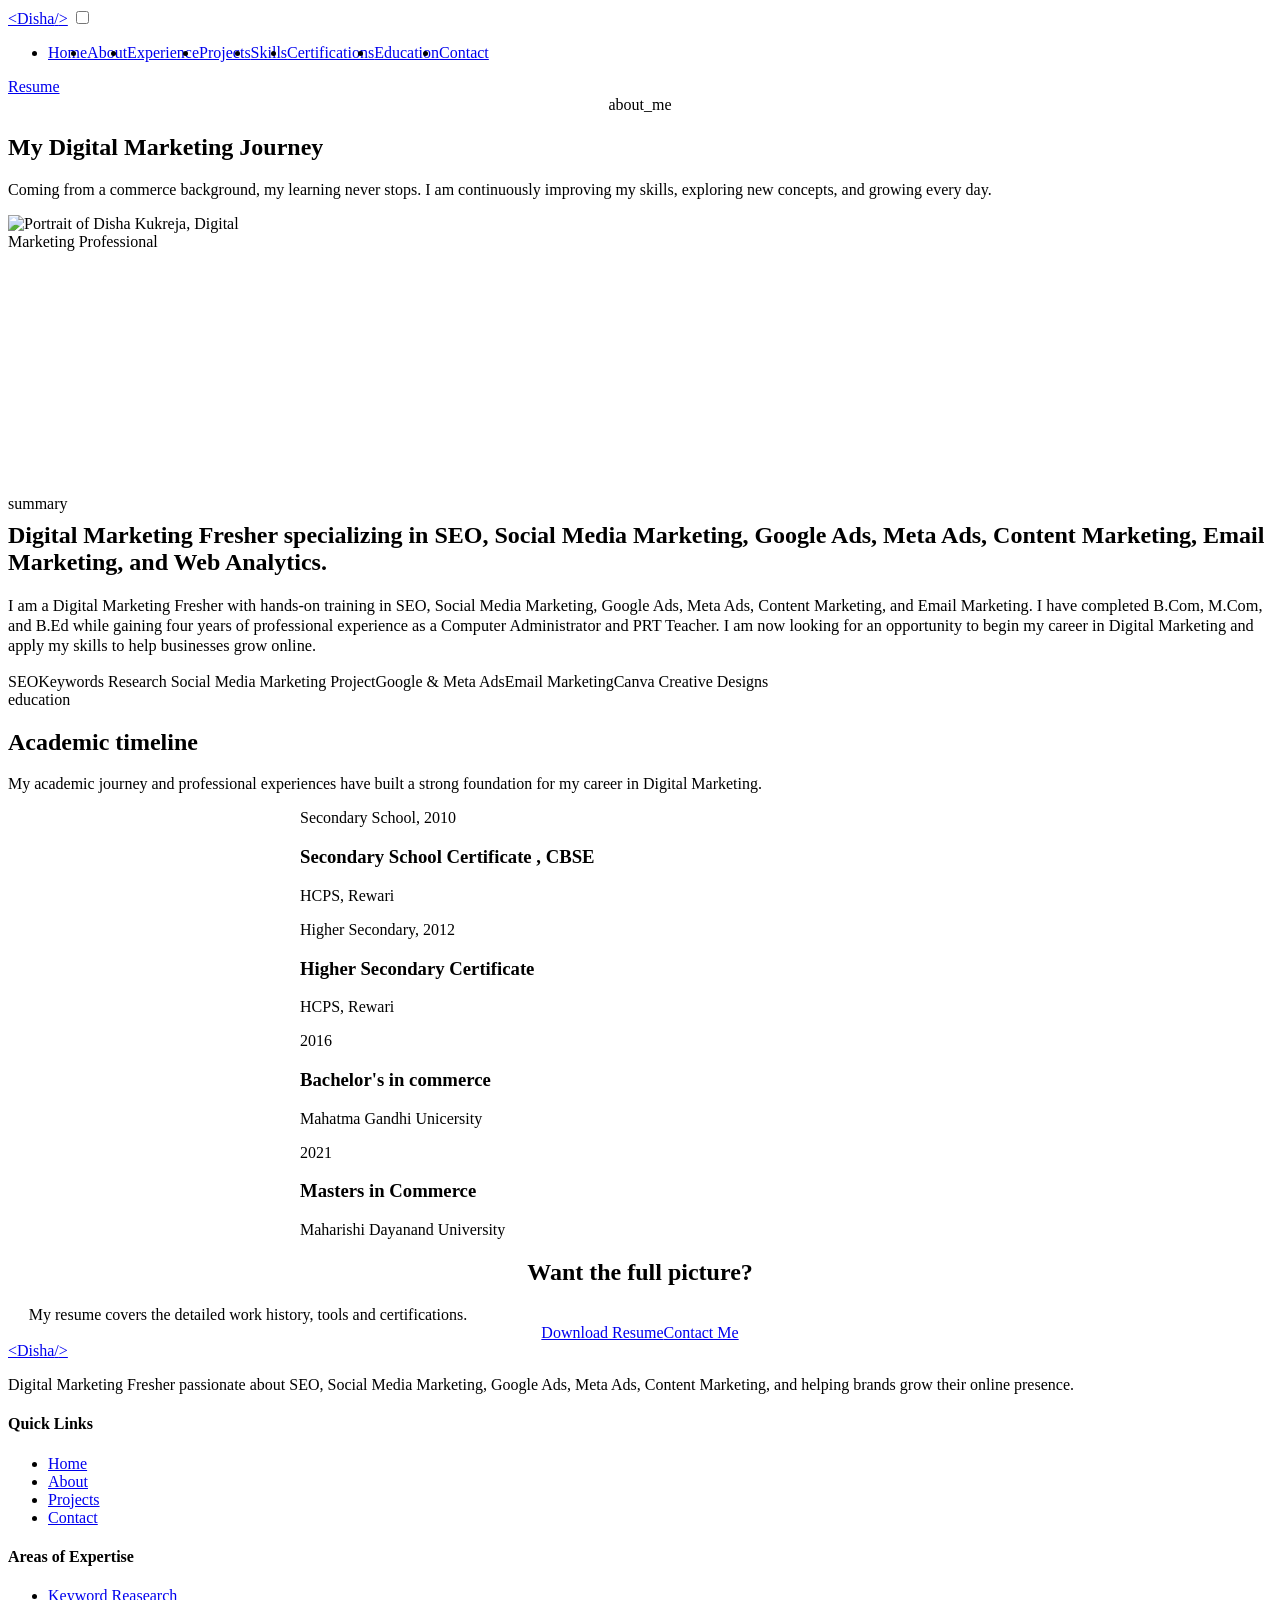
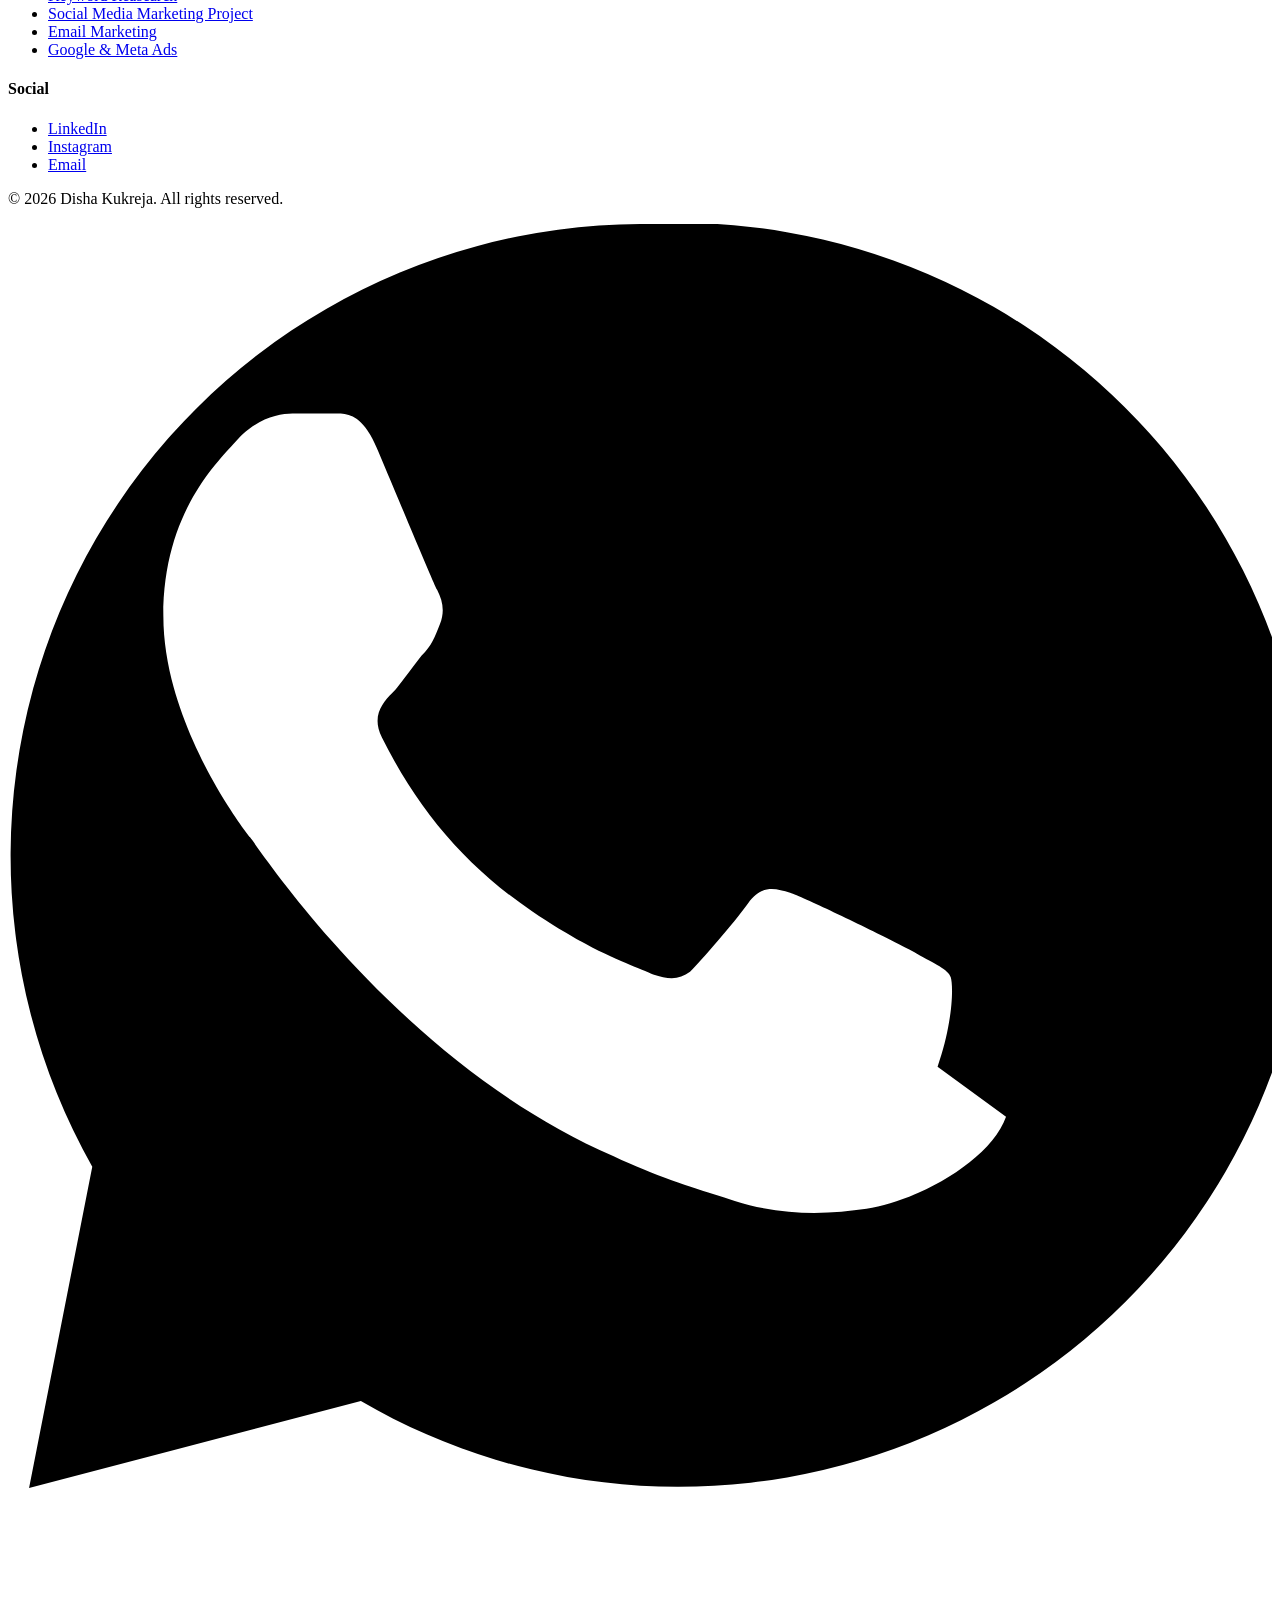
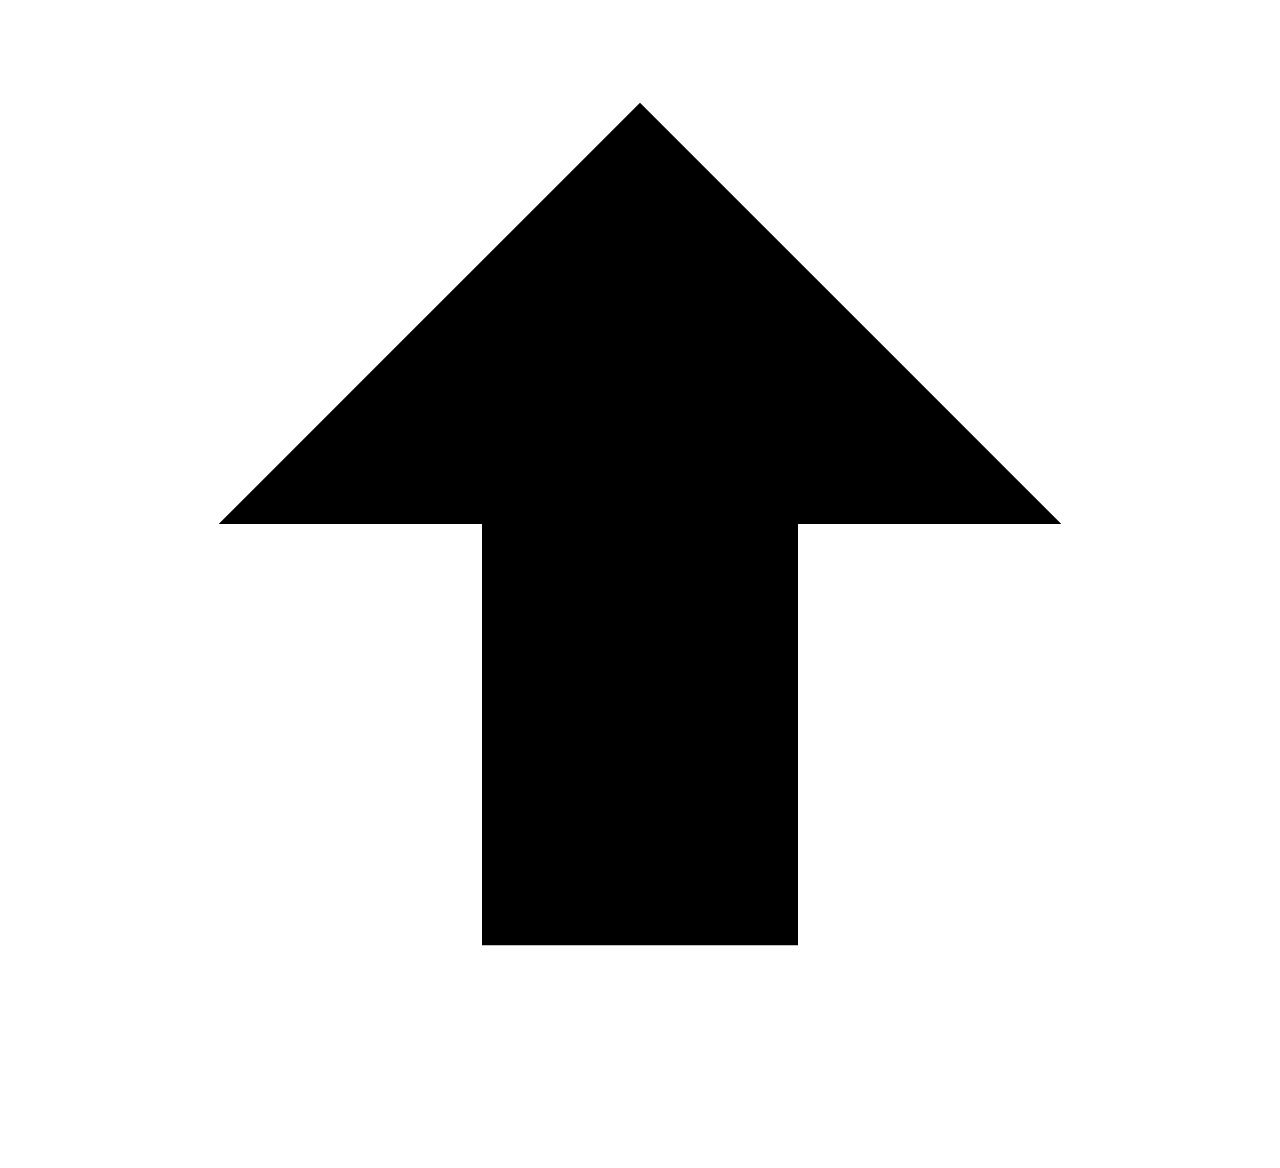
==== about.html @ b8a2fbed "Add files via upload" ====
<!DOCTYPE html>
<html lang="en">

<head>
  <!-- ============ META / SEO ============ -->
  <meta charset="UTF-8">
  <meta name="viewport" content="width=device-width, initial-scale=1.0">
  <title>About | Disha Kukreja</title>
  <meta name="description"
    content="Disha Kukreja— SEO, Social Media Marketing, Google and Meta Ads, Email marketing, Content Marketing , AI Tools">
  <meta name="keywords"
    content="Disha Kukreja, SEO, Social Media Marketing, Google and Meta Ads, Email marketing, Content Marketing , AI Tools">
  <meta name="author" content="Disha Kukreja">
  <link rel="canonical" href="https://dishakukreja41-ops/portfolio/contact.html">

  <meta property="og:title" content="About | Disha kukreja">
  <meta property="og:description"
    content="Background, education timeline and the passions driving my work in SEO, AI and Google and Meta Ads.">
  <meta property="og:type" content="profile">
  <meta property="og:url" content="https://Disha.kukreja/about.html">
  <meta property="og:image" content="assets/images/profile.png">

  <meta name="twitter:card" content="summary_large_image">
  <meta name="twitter:title" content="About | Disha Kukreja">
  <meta name="twitter:description"
    content="Background, education timeline and the passions driving my work in SEO, AI and Google and Meta Ads.">

  <link rel="icon" type="image/png" href="assets/icons/favicon.png">

  <link rel="stylesheet" href="style.css">
  <link rel="stylesheet" href="responsive.css">
  <link rel="stylesheet" href="animations.css">
</head>

<body>

  <!-- ============================================================
       PAGE LOAD ANIMATION (CSS-only, fades out automatically)
       ============================================================ -->
  <div class="page-loader" aria-hidden="true">
    <div class="loader-mark"><span>&lt;</span><span>/</span><span>&gt;</span></div>
  </div>

  <div class="bg-fx" aria-hidden="true">
    <span></span><span></span><span></span><span></span><span></span>
    <span></span><span></span><span></span><span></span><span></span>
    <span></span><span></span><span></span><span></span><span></span>
    <span></span><span></span><span></span><span></span><span></span>
  </div>

  <!-- ============================================================
       NAVIGATION BAR
       ============================================================ -->
  <header>
    <nav class="navbar" aria-label="Primary navigation">
      <div class="container nav-inner">
        <a href="index.html" class="logo"><span class="bracket">&lt;</span>Disha<span class="dot">/</span><span
            class="bracket">&gt;</span></a>

        <input type="checkbox" id="nav-toggle" class="nav-toggle-checkbox">

        <ul class="nav-links">
          <li><a href="index.html">Home</a></li>
          <li><a href="about.html" class="active">About</a></li>
          <li><a href="index.html#experience">Experience</a></li>
          <li><a href="projects.html">Projects</a></li>
          <li><a href="index.html#skills">Skills</a></li>
          <li><a href="certifications.html">Certifications</a></li>
          <li><a href="about.html#education">Education</a></li>
          <li><a href="contact.html">Contact</a></li>
        </ul>

        <div class="nav-cta">
          <a href="assets/resume/Disha_Kukreja_Resume.pdf" class="btn-resume-nav" download>Resume</a>
          <label for="nav-toggle" class="nav-toggle-label" aria-label="Toggle menu">
            <span></span><span></span><span></span>
          </label>
        </div>
      </div>
    </nav>
  </header>

  <main>
    <!-- ============================================================
         PAGE HERO
         ============================================================ -->
    <section class="page-hero reveal">
      <div class="container">
        <span class="mono-label" style="display:flex; justify-content:center;">about_me</span>
        <h1>My Digital Marketing <span class="gradient-text">Journey</span></h1>
        <p>Coming from a commerce background, my learning never stops. I am continuously improving my skills, exploring
          new concepts, and growing every day.</p>
      </div>
    </section>

    <!-- ============================================================
         PROFESSIONAL SUMMARY
         ============================================================ -->
    <section class="section">
      <div class="container">
        <div class="about-grid">

          <div class="hero-visual reveal-left" style="justify-content:flex-start;">
            <div class="portrait-frame" style="width:280px; height:280px;">
              <div class="portrait-ring" aria-hidden="true"></div>
              <div class="portrait-photo">
                <img src="assets/images/profile.png" alt="Portrait of Disha Kukreja, Digital Marketing Professional"
                  width="280" height="280">
              </div>
            </div>
          </div>

          <div class="reveal-right delay-1">
            <span class="mono-label">summary</span>
            <h2 style="margin-top:0.6rem;">Digital Marketing Fresher specializing in SEO, Social Media Marketing, Google
              Ads, Meta Ads, Content Marketing, Email Marketing, and Web Analytics. </h2>
            <p style="margin-top:var(--space-sm); font-size:1.02rem;">
              I am a Digital Marketing Fresher with hands-on training in SEO, Social Media Marketing, Google Ads, Meta
              Ads, Content Marketing, and Email Marketing. I have completed B.Com, M.Com, and B.Ed while gaining four
              years of professional experience as a Computer Administrator and PRT Teacher. I am now looking for an
              opportunity to begin my career in Digital Marketing and apply my skills to help businesses grow online.
            </p>

            <div class="passion-tags">
              <span>SEO</span><span>Keywords Research </span><span>Social Media Marketing Project</span><span>Google &
                Meta Ads</span><span>Email Marketing</span><span>Canva Creative Designs</span>
            </div>
          </div>

        </div>
      </div>
    </section>

    <!-- ============================================================
         EDUCATION TIMELINE
         ============================================================ -->
    <section class="section section-alt" id="education">
      <div class="container">
        <div class="section-head reveal">
          <span class="mono-label">education</span>
          <h2>Academic timeline</h2>
          <p>My academic journey and professional experiences have built a strong foundation for my career in Digital
            Marketing.</p>
        </div>

        <div class="timeline" style="max-width:680px; margin:0 auto;">

          <div class="timeline-item reveal-left">
            <span class="timeline-dot" aria-hidden="true"></span>
            <div class="timeline-year">Secondary School, 2010</div>
            <div class="glass-panel timeline-card">
              <h3>Secondary School Certificate , CBSE</h3>
              <p class="org">HCPS, Rewari</p>
            </div>
          </div>

          <div class="timeline-item reveal-left delay-1">
            <span class="timeline-dot" aria-hidden="true"></span>
            <div class="timeline-year">Higher Secondary, 2012</div>
            <div class="glass-panel timeline-card">
              <h3>Higher Secondary Certificate</h3>
              <p class="org">HCPS, Rewari</p>
            </div>
          </div>

          <div class="timeline-item reveal-left delay-2">
            <span class="timeline-dot" aria-hidden="true"></span>
            <div class="timeline-year">2016</div>
            <div class="glass-panel timeline-card">
              <h3>Bachelor's in commerce</h3>
              <p class="org">Mahatma Gandhi Unicersity</p>
            </div>
          </div>

          <div class="timeline-item current reveal-left delay-3">
            <span class="timeline-dot" aria-hidden="true"></span>
            <div class="timeline-year">2021</div>
            <div class="glass-panel timeline-card">
              <h3>Masters in Commerce</h3>
              <p class="org">Maharishi Dayanand University</p>
            </div>
          </div>

        </div>
      </div>
    </section>

    <!-- ============================================================
         CONTACT CTA
         ============================================================ -->
    <section class="section">
      <div class="container">
        <div class="glass-panel reveal-scale" style="padding:var(--space-xl) var(--space-md); text-align:center;">
          <h2>Want the full picture?</h2>
          <p style="max-width:480px; margin:var(--space-sm) auto 0;">My resume covers the detailed work history, tools
            and certifications.</p>
          <div
            style="margin-top:var(--space-md); display:flex; gap:var(--space-sm); justify-content:center; flex-wrap:wrap;">
            <a href="assets/resume/Disha_Kukreja_Resume.pdf" class="btn btn-primary" download>Download Resume</a>
            <a href="contact.html" class="btn btn-outline">Contact Me</a>
          </div>
        </div>
      </div>
    </section>
  </main>

  <!-- ============================================================
       FOOTER
       ============================================================ -->
  <footer class="site-footer">
    <div class="container">
      <div class="footer-grid">

        <div class="footer-brand">
          <a href="index.html" class="logo"><span class="bracket">&lt;</span>Disha<span class="dot">/</span><span
              class="bracket">&gt;</span></a>
          <p>Digital Marketing Fresher passionate about SEO, Social Media Marketing, Google Ads, Meta Ads, Content
            Marketing, and helping brands grow their online presence.</p>
        </div>

        <div class="footer-col">
          <h4>Quick Links</h4>
          <ul>
            <li><a href="index.html">Home</a></li>
            <li><a href="about.html">About</a></li>
            <li><a href="projects.html">Projects</a></li>
            <li><a href="contact.html">Contact</a></li>
          </ul>
        </div>

        <div class="footer-col">
          <h4>Areas of Expertise</h4>
          <ul>
            <li><a href="index.html#experience">Keyword Reasearch </a></li>
            <li><a href="index.html#skills">Social Media Marketing Project</a></li>
            <li><a href="index.html#experience">Email Marketing</a></li>
            <li><a href="certifications.html">Google & Meta Ads</a></li>
          </ul>
        </div>

        <div class="footer-col">
          <h4>Social</h4>
          <ul>
            <li><a href="https://linkedin.com/in/Disha" target="_blank" rel="noopener">LinkedIn</a></li>
            <li><a href="https://Instagram.com/dikshak1294" target="_blank" rel="noopener">Instagram</a></li>
            <li><a href="https://gmail.com/dishakukreja41@gmail.com" target="_blank" rel="noopener">Email</a></li>
          </ul>
        </div>

      </div>

      <div class="footer-bottom">
        <p>&copy; 2026 Disha Kukreja. All rights reserved.</p>
      </div>
    </div>
  </footer>

  <a href="https://wa.me/91-0000000000" class="float-btn whatsapp-float" target="_blank" rel="noopener"
    aria-label="Chat on WhatsApp">
    <svg viewBox="0 0 24 24">
      <path
        d="M12 0a12 12 0 0 0-10.4 17.9L.4 24l6.3-1.65A12 12 0 1 0 12 0zm6.95 16.95c-.3.85-1.7 1.6-2.65 1.75-.7.1-1.55.15-2.5-.15-.6-.2-1.35-.4-2.3-.85-4.05-1.75-6.7-5.8-6.9-6.05-.2-.25-1.65-2.2-1.65-4.2 0-2 1.05-2.95 1.4-3.35.35-.4.8-.5 1.05-.5h.75c.25 0 .55-.05.85.65.3.7 1.05 2.5 1.15 2.7.1.2.15.4.05.65-.1.25-.15.4-.35.6-.2.25-.4.55-.55.7-.2.2-.4.45-.2.85.7 1.4 1.6 2.45 2.85 3.3 1.25.85 2 1.05 2.3 1.2.3.1.5.1.7-.05.2-.2.85-.95 1.1-1.3.25-.35.5-.3.8-.2.3.1 2.05.95 2.4 1.15.35.2.6.3.65.45.05.15.05.85-.25 1.7z" />
    </svg>
  </a>

  <a href="#" class="float-btn back-to-top" aria-label="Back to top">
    <svg viewBox="0 0 24 24">
      <path d="M12 4l-8 8h5v8h6v-8h5z" />
    </svg>
  </a>

</body>

</html>
---- responsive.css ----
/* ============================================================
   KAUSHINDAR CHAUDHARY — PORTFOLIO
   responsive.css — Mobile-first breakpoints
   Breakpoints: Mobile (default) → Tablet 768px → Laptop 1024px
                → Desktop 1280px → Large Desktop 1536px
   ============================================================ */

/* ---------- BASE (MOBILE FIRST: <768px) ---------- */

.nav-links,
.nav-cta .btn-resume-nav {
  display: none;
}

.nav-toggle-label { display: flex; }

.hero-inner {
  grid-template-columns: 1fr;
  text-align: center;
  gap: var(--space-lg);
}

.hero-visual { order: -1; }
.hero-ctas { justify-content: center; }
.hero-socials { justify-content: center; }
.hero-intro { margin-inline: auto; }

.about-grid { grid-template-columns: 1fr; }

.exp-card { grid-template-columns: 1fr; }

.projects-grid { grid-template-columns: 1fr; }

.skills-grid { grid-template-columns: 1fr; }

.cert-grid { grid-template-columns: 1fr; }

.stats-strip { grid-template-columns: repeat(2, 1fr); }

.testimonial-grid { grid-template-columns: 1fr; }

.contact-grid { grid-template-columns: 1fr; }

.form-row { grid-template-columns: 1fr; }

.footer-grid { grid-template-columns: 1fr; gap: var(--space-md); }

.footer-bottom { flex-direction: column; text-align: center; }

.float-btn { width: 44px; height: 44px; }

.section { padding: var(--space-xl) 0; }

/* Mobile nav panel */
.nav-toggle-checkbox:checked ~ .nav-links {
  display: flex;
  position: fixed;
  top: 64px;
  left: 0;
  right: 0;
  bottom: 0;
  flex-direction: column;
  justify-content: flex-start;
  align-items: center;
  gap: var(--space-md);
  padding-top: var(--space-xl);
  background: rgba(7, 10, 18, 0.97);
  backdrop-filter: blur(20px);
  font-size: 1.1rem;
}

.nav-toggle-checkbox:checked ~ .nav-toggle-label span:nth-child(1) {
  transform: translateY(7px) rotate(45deg);
}
.nav-toggle-checkbox:checked ~ .nav-toggle-label span:nth-child(2) { opacity: 0; }
.nav-toggle-checkbox:checked ~ .nav-toggle-label span:nth-child(3) {
  transform: translateY(-7px) rotate(-45deg);
}

.nav-toggle-checkbox:checked ~ .nav-cta { display: none; }

/* ---------- TABLET (≥768px) ---------- */
@media (min-width: 768px) {
  .about-grid { grid-template-columns: 1fr; }
  .projects-grid { grid-template-columns: repeat(2, 1fr); }
  .skills-grid { grid-template-columns: repeat(2, 1fr); }
  .cert-grid { grid-template-columns: repeat(2, 1fr); }
  .stats-strip { grid-template-columns: repeat(3, 1fr); }
  .testimonial-grid { grid-template-columns: repeat(2, 1fr); }
  .footer-grid { grid-template-columns: repeat(2, 1fr); }
  .form-row { grid-template-columns: 1fr 1fr; }
}

/* ---------- LAPTOP (≥1024px) ---------- */
@media (min-width: 1024px) {
  .nav-toggle-label { display: none; }

  .nav-links { display: flex; }
  .nav-cta .btn-resume-nav { display: inline-flex; }

  .nav-toggle-checkbox:checked ~ .nav-links {
    position: static;
    flex-direction: row;
    padding-top: 0;
    background: none;
    backdrop-filter: none;
    font-size: inherit;
  }

  .hero-inner {
    grid-template-columns: 1.1fr 0.9fr;
    text-align: left;
  }

  .hero-visual { order: 0; }
  .hero-ctas { justify-content: flex-start; }
  .hero-socials { justify-content: flex-start; }
  .hero-intro { margin-inline: 0; }

  .about-grid { grid-template-columns: 0.85fr 1.15fr; }

  .exp-card { grid-template-columns: 220px 1fr; }

  .projects-grid { grid-template-columns: repeat(2, 1fr); }

  .skills-grid { grid-template-columns: repeat(2, 1fr); }

  .cert-grid { grid-template-columns: repeat(3, 1fr); }

  .stats-strip { grid-template-columns: repeat(5, 1fr); }

  .testimonial-grid { grid-template-columns: repeat(3, 1fr); }

  .contact-grid { grid-template-columns: 0.9fr 1.1fr; }

  .footer-grid { grid-template-columns: 1.3fr 1fr 1fr 1fr; }

  .footer-bottom { flex-direction: row; text-align: left; }
}

/* ---------- DESKTOP (≥1280px) ---------- */
@media (min-width: 1280px) {
  :root {
    --space-2xl: 9rem;
  }

  .projects-grid { grid-template-columns: repeat(2, 1fr); }
}

/* ---------- LARGE DESKTOP (≥1536px) ---------- */
@media (min-width: 1536px) {
  .container { max-width: 1320px; }
}

/* ---------- SMALL MOBILE TWEAKS (≤480px) ---------- */
@media (max-width: 480px) {
  .stats-strip { grid-template-columns: repeat(2, 1fr); }
  .portrait-frame { width: min(280px, 75vw); height: min(280px, 75vw); }
  .float-chip { font-size: 0.68rem; padding: 0.5rem 0.8rem; }
  .float-chip.chip-1 { right: 0; }
  .float-chip.chip-2 { left: 0; }
}
---- animations.css ----
/* ============================================================
   KAUSHINDAR CHAUDHARY — PORTFOLIO
   animations.css — Keyframes, scroll-reveal & motion utilities
   ============================================================ */

/* ---------- KEYFRAMES ---------- */

@keyframes fadeIn {
  from { opacity: 0; }
  to { opacity: 1; }
}

@keyframes slideUp {
  from { opacity: 0; transform: translateY(40px); }
  to { opacity: 1; transform: translateY(0); }
}

@keyframes slideLeft {
  from { opacity: 0; transform: translateX(50px); }
  to { opacity: 1; transform: translateX(0); }
}

@keyframes slideRight {
  from { opacity: 0; transform: translateX(-50px); }
  to { opacity: 1; transform: translateX(0); }
}

@keyframes rotateIn {
  from { opacity: 0; transform: rotate(-8deg) scale(0.92); }
  to { opacity: 1; transform: rotate(0) scale(1); }
}

@keyframes scaleIn {
  from { opacity: 0; transform: scale(0.85); }
  to { opacity: 1; transform: scale(1); }
}

@keyframes floatChip {
  0%, 100% { transform: translateY(0); }
  50% { transform: translateY(-12px); }
}

@keyframes spinRing {
  from { transform: rotate(0deg); }
  to { transform: rotate(360deg); }
}

@keyframes pulseGlow {
  0%, 100% { opacity: 1; text-shadow: 0 0 6px currentColor; }
  50% { opacity: 0.5; text-shadow: 0 0 2px currentColor; }
}

@keyframes statusPing {
  0% { box-shadow: 0 0 0 0 rgba(52, 211, 153, 0.6); }
  70% { box-shadow: 0 0 0 8px rgba(52, 211, 153, 0); }
  100% { box-shadow: 0 0 0 0 rgba(52, 211, 153, 0); }
}

@keyframes blinkCursor {
  0%, 50% { opacity: 1; }
  51%, 100% { opacity: 0; }
}

@keyframes typingCycle {
  0%, 8% { width: 0; }
  18%, 28% { width: 9.5ch; }   /* Software Engineer */
  38%, 48% { width: 6.5ch; }   /* AI Engineer */
  58%, 68% { width: 12ch; }    /* Java Backend Dev */
  78%, 98% { width: 7ch; }     /* Trainer */
  100% { width: 0; }
}

@keyframes scrollLine {
  0% { transform: scaleY(0); transform-origin: top; }
  50% { transform: scaleY(1); transform-origin: top; }
  51% { transform-origin: bottom; }
  100% { transform: scaleY(0); transform-origin: bottom; }
}

@keyframes fillBar {
  from { width: 0; }
  to { width: var(--fill); }
}

@keyframes gradientShift {
  0% { background-position: 0% 50%; }
  50% { background-position: 100% 50%; }
  100% { background-position: 0% 50%; }
}

@keyframes floatParticle {
  0% { transform: translateY(0) translateX(0); opacity: 0; }
  10% { opacity: 0.6; }
  90% { opacity: 0.4; }
  100% { transform: translateY(-100vh) translateX(20px); opacity: 0; }
}

@keyframes spin {
  to { transform: rotate(360deg); }
}

/* ---------- SCROLL REVEAL (CSS-only) ---------- */
/* Since JS is not permitted, reveal-on-load animations are applied directly.
   Each section's children animate in on page load with staggered delays,
   giving the appearance of a reveal sequence without scroll listeners.
   Progressive enhancement below upgrades this to true scroll-driven
   animation in browsers that support the native CSS animation-timeline. */

.reveal {
  animation: slideUp 0.8s var(--ease-out) both;
}

.reveal-left { animation: slideRight 0.8s var(--ease-out) both; }
.reveal-right { animation: slideLeft 0.8s var(--ease-out) both; }
.reveal-scale { animation: scaleIn 0.7s var(--ease-out) both; }

.delay-1 { animation-delay: 0.1s; }
.delay-2 { animation-delay: 0.2s; }
.delay-3 { animation-delay: 0.3s; }
.delay-4 { animation-delay: 0.4s; }
.delay-5 { animation-delay: 0.5s; }
.delay-6 { animation-delay: 0.6s; }

/* Note: a native scroll-linked reveal (animation-timeline: view()) was
   intentionally left out here. Browser support is still inconsistent,
   and content should never depend on a cutting-edge feature to become
   visible — the staggered load-in animation above is reliable everywhere
   and still reads as a confident, designed entrance. */

/* ---------- HOVER UTILITIES ---------- */
.hover-lift { transition: transform var(--transition-fast); }
.hover-lift:hover { transform: translateY(-6px); }

.hover-glow-blue:hover { box-shadow: var(--glow-blue); }
.hover-glow-violet:hover { box-shadow: var(--glow-violet); }

.link-underline {
  position: relative;
  display: inline-block;
}

.link-underline::after {
  content: "";
  position: absolute;
  left: 0;
  bottom: -2px;
  width: 0;
  height: 1px;
  background: currentColor;
  transition: width var(--transition-fast);
}

.link-underline:hover::after { width: 100%; }

.lift-card { transition: transform var(--transition-fast), box-shadow var(--transition-fast), border-color var(--transition-fast); }
.lift-card:hover { transform: translateY(-6px); box-shadow: var(--shadow-card); }

/* ---------- LOADING ANIMATION ---------- */
.page-loader {
  position: fixed;
  inset: 0;
  background: var(--bg-base);
  z-index: 9999;
  display: flex;
  align-items: center;
  justify-content: center;
  animation: fadeOutLoader 1.4s ease forwards;
  animation-delay: 0.6s;
  pointer-events: none;
}

@keyframes fadeOutLoader {
  0%, 60% { opacity: 1; visibility: visible; }
  100% { opacity: 0; visibility: hidden; }
}

.loader-mark {
  font-family: var(--font-mono);
  font-size: 1.1rem;
  color: var(--accent-blue-soft);
  display: flex;
  gap: 0.4rem;
}

.loader-mark span {
  animation: loaderBounce 1s ease-in-out infinite;
}

.loader-mark span:nth-child(2) { animation-delay: 0.15s; }
.loader-mark span:nth-child(3) { animation-delay: 0.3s; }

@keyframes loaderBounce {
  0%, 100% { opacity: 0.3; transform: translateY(0); }
  50% { opacity: 1; transform: translateY(-6px); }
}
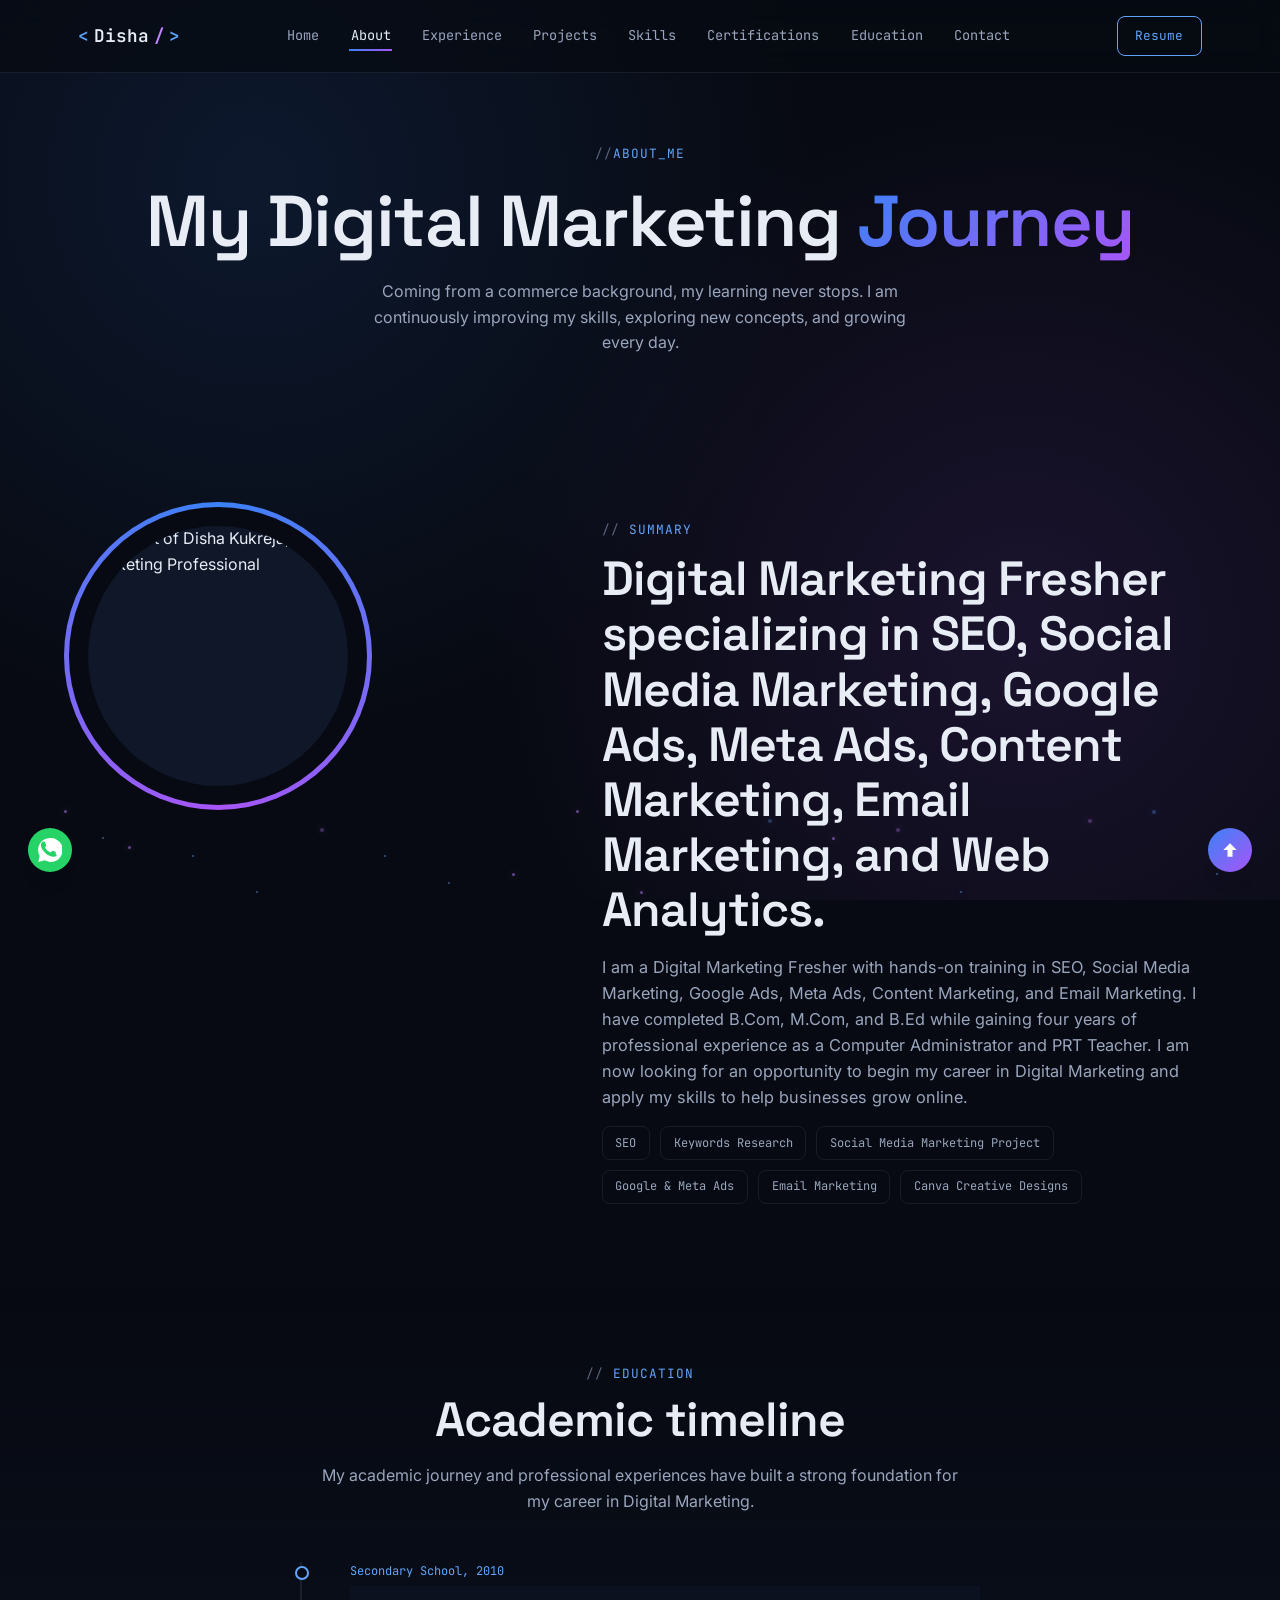
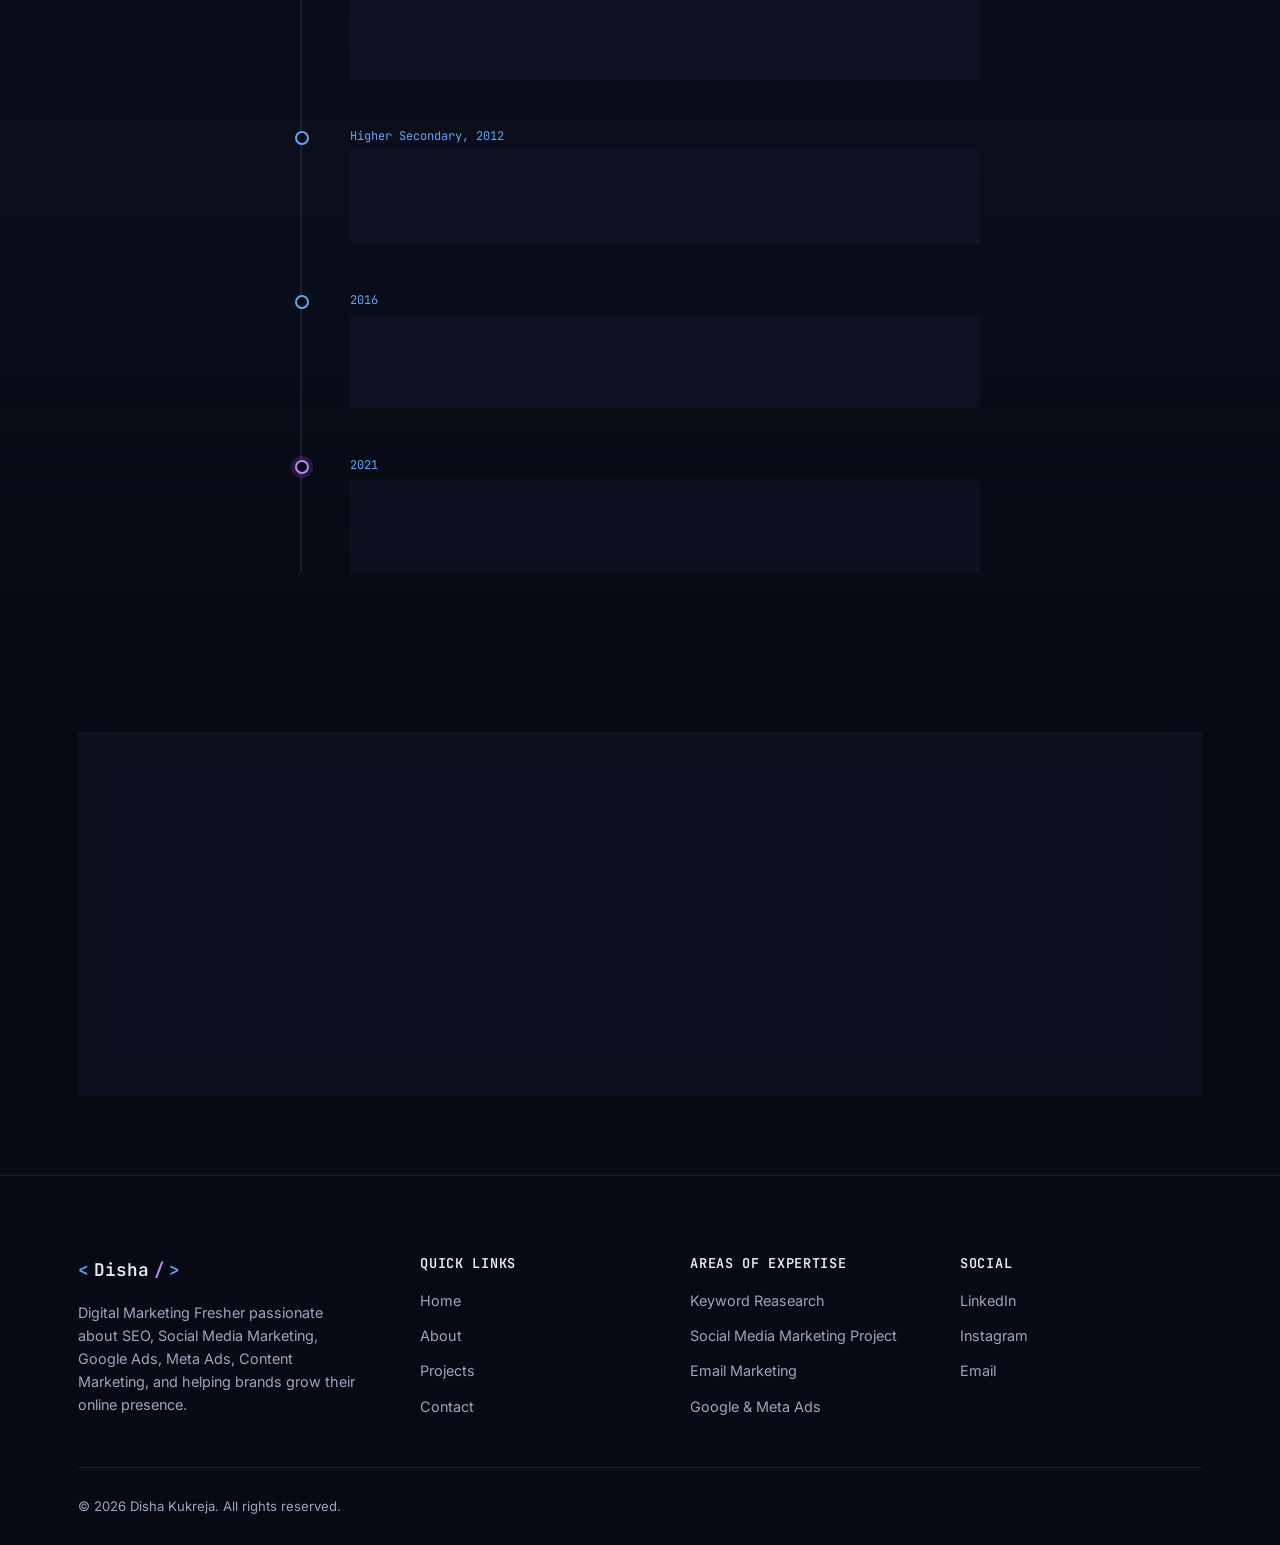
==== commit 23e725d0: "Add files via upload" ====
--- a/about.html
+++ b/about.html
@@ -11,7 +11,7 @@
   <meta name="keywords"
     content="Disha Kukreja, SEO, Social Media Marketing, Google and Meta Ads, Email marketing, Content Marketing , AI Tools">
   <meta name="author" content="Disha Kukreja">
-  <link rel="canonical" href="https://dishakukreja41-ops/portfolio/contact.html">
+  <link rel="canonical" href="https://dishakukreja41-ops.github.io/disha_portfoli0/about.html">
 
   <meta property="og:title" content="About | Disha kukreja">
   <meta property="og:description"
--- a/style.css
+++ b/style.css
@@ -0,0 +1,1216 @@
+/* ============================================================
+   KAUSHINDAR CHAUDHARY — PORTFOLIO
+   style.css — Core design tokens, layout & components
+   ============================================================ */
+
+/* ---------- 1. FONT IMPORTS ---------- */
+@import url('https://fonts.googleapis.com/css2?family=Space+Grotesk:wght@400;500;600;700&family=Inter:wght@400;500;600;700&family=JetBrains+Mono:wght@400;500;600&display=swap');
+
+/* ---------- 2. DESIGN TOKENS (CSS VARIABLES) ---------- */
+:root {
+  /* Color system */
+  --bg-base: #070a12;
+  --bg-panel: #0f1729;
+  --bg-panel-raised: #141d35;
+  --bg-glass: rgba(15, 23, 41, 0.55);
+  --border-glass: rgba(148, 163, 184, 0.12);
+
+  --accent-blue: #3b82f6;
+  --accent-blue-soft: #60a5fa;
+  --accent-violet: #a855f7;
+  --accent-violet-soft: #c084fc;
+
+  --text-primary: #e7ecf5;
+  --text-secondary: #9aa6bd;
+  --text-muted: #5b6680;
+
+  --success: #34d399;
+
+  /* Gradients */
+  --gradient-brand: linear-gradient(135deg, var(--accent-blue) 0%, var(--accent-violet) 100%);
+  --gradient-bg: radial-gradient(circle at 20% 20%, rgba(59,130,246,0.12), transparent 45%),
+                 radial-gradient(circle at 80% 70%, rgba(168,85,247,0.12), transparent 45%),
+                 var(--bg-base);
+
+  /* Typography */
+  --font-display: 'Space Grotesk', sans-serif;
+  --font-body: 'Inter', sans-serif;
+  --font-mono: 'JetBrains Mono', monospace;
+
+  /* Spacing scale */
+  --space-xs: 0.5rem;
+  --space-sm: 1rem;
+  --space-md: 1.75rem;
+  --space-lg: 3rem;
+  --space-xl: 5rem;
+  --space-2xl: 8rem;
+
+  /* Layout */
+  --container-width: 1180px;
+  --radius-sm: 8px;
+  --radius-md: 14px;
+  --radius-lg: 24px;
+
+  /* Shadows / glow */
+  --glow-blue: 0 0 40px rgba(59, 130, 246, 0.25);
+  --glow-violet: 0 0 40px rgba(168, 85, 247, 0.25);
+  --shadow-card: 0 20px 50px -20px rgba(0, 0, 0, 0.5);
+
+  /* Motion */
+  --ease-out: cubic-bezier(0.16, 1, 0.3, 1);
+  --transition-fast: 0.2s var(--ease-out);
+  --transition-med: 0.4s var(--ease-out);
+}
+
+/* ---------- 3. RESET ---------- */
+*, *::before, *::after { box-sizing: border-box; margin: 0; padding: 0; }
+
+html {
+  scroll-behavior: smooth;
+  font-size: 100%;
+}
+
+@media (prefers-reduced-motion: reduce) {
+  html { scroll-behavior: auto; }
+  *, *::before, *::after {
+    animation-duration: 0.01ms !important;
+    animation-iteration-count: 1 !important;
+    transition-duration: 0.01ms !important;
+    scroll-behavior: auto !important;
+  }
+}
+
+body {
+  background: var(--gradient-bg);
+  background-attachment: fixed;
+  color: var(--text-primary);
+  font-family: var(--font-body);
+  line-height: 1.6;
+  overflow-x: hidden;
+  -webkit-font-smoothing: antialiased;
+}
+
+img { max-width: 100%; display: block; }
+a { color: inherit; text-decoration: none; }
+ul { list-style: none; }
+button { font-family: inherit; cursor: pointer; border: none; background: none; color: inherit; }
+input, textarea { font-family: inherit; color: inherit; }
+
+::selection { background: var(--accent-violet); color: #fff; }
+
+/* Visible keyboard focus for accessibility */
+a:focus-visible,
+button:focus-visible,
+input:focus-visible,
+textarea:focus-visible {
+  outline: 2px solid var(--accent-blue-soft);
+  outline-offset: 3px;
+  border-radius: var(--radius-sm);
+}
+
+/* ---------- 4. TYPOGRAPHY ---------- */
+h1, h2, h3, h4 {
+  font-family: var(--font-display);
+  font-weight: 600;
+  line-height: 1.15;
+  letter-spacing: -0.02em;
+  color: var(--text-primary);
+}
+
+h1 { font-size: clamp(2.5rem, 6vw, 4.5rem); }
+h2 { font-size: clamp(2rem, 4vw, 3rem); }
+h3 { font-size: clamp(1.3rem, 2.5vw, 1.75rem); }
+
+p { color: var(--text-secondary); }
+
+.mono-label {
+  font-family: var(--font-mono);
+  font-size: 0.8rem;
+  letter-spacing: 0.08em;
+  color: var(--accent-blue-soft);
+  text-transform: uppercase;
+}
+
+.mono-label::before { content: "// "; color: var(--text-muted); }
+
+.gradient-text {
+  background: var(--gradient-brand);
+  -webkit-background-clip: text;
+  background-clip: text;
+  color: transparent;
+}
+
+/* ---------- 5. LAYOUT HELPERS ---------- */
+.container {
+  width: 100%;
+  max-width: var(--container-width);
+  margin: 0 auto;
+  padding: 0 var(--space-md);
+}
+
+.section {
+  padding: var(--space-2xl) 0;
+  position: relative;
+}
+
+.section-head {
+  text-align: center;
+  max-width: 640px;
+  margin: 0 auto var(--space-lg);
+}
+
+.section-head .mono-label { display: block; margin-bottom: var(--space-xs); }
+
+.section-head p { margin-top: var(--space-sm); }
+
+.section-alt {
+  background: linear-gradient(180deg, transparent, rgba(15, 23, 41, 0.4), transparent);
+}
+
+/* ---------- 6. GLASSMORPHISM PANEL ---------- */
+.glass-panel {
+  background: var(--bg-glass);
+  border: 1px solid var(--border-glass);
+  border-radius: var(--radius-md);
+  backdrop-filter: blur(16px);
+  -webkit-backdrop-filter: blur(16px);
+}
+
+/* ---------- 7. BACKGROUND FX (CSS-only particles) ---------- */
+.bg-fx {
+  position: fixed;
+  inset: 0;
+  z-index: -1;
+  overflow: hidden;
+  pointer-events: none;
+}
+
+.bg-fx span {
+  position: absolute;
+  display: block;
+  width: 3px;
+  height: 3px;
+  border-radius: 50%;
+  background: var(--accent-blue-soft);
+  opacity: 0.5;
+  box-shadow: 0 0 8px var(--accent-blue-soft);
+  animation: floatParticle 18s linear infinite;
+}
+
+.bg-fx span:nth-child(odd) { background: var(--accent-violet-soft); box-shadow: 0 0 8px var(--accent-violet-soft); }
+.bg-fx span:nth-child(2n) { width: 2px; height: 2px; animation-duration: 24s; }
+.bg-fx span:nth-child(3n) { width: 4px; height: 4px; animation-duration: 30s; opacity: 0.3; }
+
+.bg-fx span:nth-child(1) { left: 5%; top: 90%; animation-delay: 0s; }
+.bg-fx span:nth-child(2) { left: 15%; top: 95%; animation-delay: -3s; }
+.bg-fx span:nth-child(3) { left: 25%; top: 92%; animation-delay: -6s; }
+.bg-fx span:nth-child(4) { left: 35%; top: 98%; animation-delay: -9s; }
+.bg-fx span:nth-child(5) { left: 45%; top: 90%; animation-delay: -1s; }
+.bg-fx span:nth-child(6) { left: 55%; top: 96%; animation-delay: -12s; }
+.bg-fx span:nth-child(7) { left: 65%; top: 93%; animation-delay: -4s; }
+.bg-fx span:nth-child(8) { left: 75%; top: 99%; animation-delay: -15s; }
+.bg-fx span:nth-child(9) { left: 85%; top: 91%; animation-delay: -7s; }
+.bg-fx span:nth-child(10) { left: 95%; top: 97%; animation-delay: -10s; }
+.bg-fx span:nth-child(11) { left: 10%; top: 94%; animation-delay: -18s; }
+.bg-fx span:nth-child(12) { left: 90%; top: 90%; animation-delay: -2s; }
+.bg-fx span:nth-child(13) { left: 50%; top: 99%; animation-delay: -20s; }
+.bg-fx span:nth-child(14) { left: 30%; top: 95%; animation-delay: -14s; }
+.bg-fx span:nth-child(15) { left: 70%; top: 92%; animation-delay: -8s; }
+.bg-fx span:nth-child(16) { left: 20%; top: 99%; animation-delay: -22s; }
+.bg-fx span:nth-child(17) { left: 80%; top: 96%; animation-delay: -5s; }
+.bg-fx span:nth-child(18) { left: 60%; top: 91%; animation-delay: -16s; }
+.bg-fx span:nth-child(19) { left: 40%; top: 97%; animation-delay: -11s; }
+.bg-fx span:nth-child(20) { left: 8%; top: 93%; animation-delay: -19s; }
+
+/* ============================================================
+   NAVIGATION
+   ============================================================ */
+.navbar {
+  position: fixed;
+  top: 0;
+  left: 0;
+  right: 0;
+  z-index: 1000;
+  padding: var(--space-sm) 0;
+  background: rgba(7, 10, 18, 0.7);
+  border-bottom: 1px solid var(--border-glass);
+  backdrop-filter: blur(14px);
+  -webkit-backdrop-filter: blur(14px);
+}
+
+.nav-inner {
+  display: flex;
+  align-items: center;
+  justify-content: space-between;
+  gap: var(--space-md);
+}
+
+.logo {
+  font-family: var(--font-mono);
+  font-weight: 600;
+  font-size: 1.1rem;
+  display: flex;
+  align-items: center;
+  gap: 0.3rem;
+  color: var(--text-primary);
+}
+
+.logo .bracket { color: var(--accent-blue-soft); }
+.logo .dot { color: var(--accent-violet-soft); animation: pulseGlow 2.4s ease-in-out infinite; }
+
+.nav-links {
+  display: flex;
+  align-items: center;
+  gap: var(--space-md);
+  font-family: var(--font-mono);
+  font-size: 0.85rem;
+}
+
+.nav-links a {
+  position: relative;
+  padding: 0.4rem 0.1rem;
+  color: var(--text-secondary);
+  transition: color var(--transition-fast);
+}
+
+.nav-links a::after {
+  content: "";
+  position: absolute;
+  left: 0;
+  bottom: 0;
+  height: 2px;
+  width: 0;
+  background: var(--gradient-brand);
+  transition: width var(--transition-fast);
+}
+
+.nav-links a:hover,
+.nav-links a.active {
+  color: var(--text-primary);
+}
+
+.nav-links a:hover::after,
+.nav-links a.active::after {
+  width: 100%;
+}
+
+.nav-cta {
+  display: flex;
+  align-items: center;
+  gap: var(--space-sm);
+}
+
+.btn-resume-nav {
+  font-family: var(--font-mono);
+  font-size: 0.8rem;
+  padding: 0.55rem 1.1rem;
+  border: 1px solid var(--accent-blue-soft);
+  border-radius: var(--radius-sm);
+  color: var(--accent-blue-soft);
+  transition: all var(--transition-fast);
+}
+
+.btn-resume-nav:hover {
+  background: var(--accent-blue-soft);
+  color: var(--bg-base);
+  box-shadow: var(--glow-blue);
+}
+
+/* Mobile nav toggle (checkbox hack — no JS) */
+.nav-toggle-checkbox { display: none; }
+
+.nav-toggle-label {
+  display: none;
+  flex-direction: column;
+  gap: 5px;
+  cursor: pointer;
+  z-index: 1100;
+}
+
+.nav-toggle-label span {
+  width: 26px;
+  height: 2px;
+  background: var(--text-primary);
+  transition: var(--transition-fast);
+}
+
+/* ============================================================
+   BUTTONS
+   ============================================================ */
+.btn {
+  display: inline-flex;
+  align-items: center;
+  gap: 0.5rem;
+  font-family: var(--font-mono);
+  font-size: 0.85rem;
+  font-weight: 500;
+  padding: 0.85rem 1.6rem;
+  border-radius: var(--radius-sm);
+  transition: transform var(--transition-fast), box-shadow var(--transition-fast), background var(--transition-fast);
+}
+
+.btn-primary {
+  background: var(--gradient-brand);
+  color: #fff;
+  box-shadow: 0 10px 30px -8px rgba(59, 130, 246, 0.45);
+}
+
+.btn-primary:hover {
+  transform: translateY(-3px);
+  box-shadow: 0 16px 36px -8px rgba(168, 85, 247, 0.55);
+}
+
+.btn-outline {
+  border: 1px solid var(--border-glass);
+  color: var(--text-primary);
+  background: var(--bg-glass);
+}
+
+.btn-outline:hover {
+  border-color: var(--accent-violet-soft);
+  color: var(--accent-violet-soft);
+  transform: translateY(-3px);
+}
+
+.btn-ghost {
+  color: var(--accent-blue-soft);
+  padding-left: 0;
+  padding-right: 0;
+}
+
+.btn-ghost::after { content: " →"; transition: transform var(--transition-fast); display: inline-block; }
+.btn-ghost:hover::after { transform: translateX(4px); }
+
+/* ============================================================
+   HERO SECTION
+   ============================================================ */
+.hero {
+  min-height: 100vh;
+  display: flex;
+  align-items: center;
+  padding-top: 6rem;
+  padding-bottom: var(--space-xl);
+}
+
+.hero-inner {
+  display: grid;
+  grid-template-columns: 1.1fr 0.9fr;
+  gap: var(--space-xl);
+  align-items: center;
+}
+
+.hero-eyebrow {
+  display: inline-flex;
+  align-items: center;
+  gap: 0.5rem;
+  font-family: var(--font-mono);
+  font-size: 0.8rem;
+  color: var(--success);
+  margin-bottom: var(--space-sm);
+}
+
+.status-dot {
+  width: 8px;
+  height: 8px;
+  border-radius: 50%;
+  background: var(--success);
+  box-shadow: 0 0 0 0 rgba(52, 211, 153, 0.6);
+  animation: statusPing 2s infinite;
+}
+
+.hero-name {
+  margin-bottom: var(--space-xs);
+}
+
+.typing-roles {
+  font-family: var(--font-mono);
+  font-size: clamp(1rem, 2vw, 1.3rem);
+  color: var(--accent-violet-soft);
+  height: 1.6em;
+  display: flex;
+  align-items: center;
+  margin-bottom: var(--space-md);
+}
+
+.typing-roles .cursor {
+  display: inline-block;
+  width: 2px;
+  height: 1.1em;
+  background: var(--accent-blue-soft);
+  margin-left: 4px;
+  animation: blinkCursor 0.8s step-end infinite;
+}
+
+.typing-roles .role-text {
+  overflow: hidden;
+  white-space: nowrap;
+  border-right: none;
+  animation: typingCycle 12s steps(30, end) infinite;
+  display: inline-block;
+}
+
+.hero-intro {
+  max-width: 540px;
+  margin-bottom: var(--space-md);
+  font-size: 1.05rem;
+}
+
+.hero-ctas {
+  display: flex;
+  flex-wrap: wrap;
+  gap: var(--space-sm);
+  margin-bottom: var(--space-lg);
+}
+
+.hero-socials {
+  display: flex;
+  gap: 0.85rem;
+}
+
+.social-icon {
+  width: 42px;
+  height: 42px;
+  display: flex;
+  align-items: center;
+  justify-content: center;
+  border-radius: 50%;
+  border: 1px solid var(--border-glass);
+  background: var(--bg-glass);
+  transition: all var(--transition-fast);
+}
+
+.social-icon svg { width: 18px; height: 18px; fill: var(--text-secondary); transition: fill var(--transition-fast); }
+
+.social-icon:hover {
+  transform: translateY(-4px);
+  border-color: var(--accent-blue-soft);
+  box-shadow: var(--glow-blue);
+}
+
+.social-icon:hover svg { fill: var(--accent-blue-soft); }
+
+/* Hero portrait */
+.hero-visual {
+  display: flex;
+  justify-content: center;
+  position: relative;
+}
+
+.portrait-frame {
+  position: relative;
+  width: min(360px, 80vw);
+  height: min(360px, 80vw);
+}
+
+.portrait-ring {
+  position: absolute;
+  inset: -14px;
+  border-radius: 50%;
+  background: conic-gradient(from 0deg, var(--accent-blue), var(--accent-violet), var(--accent-blue));
+  animation: spinRing 8s linear infinite;
+  filter: blur(0.5px);
+}
+
+.portrait-ring::before {
+  content: "";
+  position: absolute;
+  inset: 5px;
+  border-radius: 50%;
+  background: var(--bg-base);
+}
+
+.portrait-photo {
+  position: absolute;
+  inset: 10px;
+  border-radius: 50%;
+  overflow: hidden;
+  background: var(--bg-panel);
+  display: flex;
+  align-items: center;
+  justify-content: center;
+}
+
+.portrait-photo img { width: 100%; height: 100%; object-fit: cover; }
+
+.float-chip {
+  position: absolute;
+  display: flex;
+  align-items: center;
+  gap: 0.5rem;
+  padding: 0.6rem 1rem;
+  font-family: var(--font-mono);
+  font-size: 0.75rem;
+  animation: floatChip 5s ease-in-out infinite;
+}
+
+.float-chip.chip-1 { top: 8%; right: -5%; animation-delay: 0s; }
+.float-chip.chip-2 { bottom: 14%; left: -8%; animation-delay: -2.5s; }
+
+.scroll-hint {
+  position: absolute;
+  bottom: var(--space-md);
+  left: 50%;
+  transform: translateX(-50%);
+  font-family: var(--font-mono);
+  font-size: 0.7rem;
+  color: var(--text-muted);
+  display: flex;
+  flex-direction: column;
+  align-items: center;
+  gap: 0.4rem;
+}
+
+.scroll-hint .scroll-line {
+  width: 1px;
+  height: 28px;
+  background: linear-gradient(var(--accent-blue-soft), transparent);
+  animation: scrollLine 2s ease-in-out infinite;
+}
+
+/* ============================================================
+   ABOUT SECTION
+   ============================================================ */
+.about-grid {
+  display: grid;
+  grid-template-columns: 0.85fr 1.15fr;
+  gap: var(--space-xl);
+  align-items: start;
+}
+
+.about-card {
+  padding: var(--space-md);
+}
+
+.about-card .edu-current {
+  margin-top: var(--space-sm);
+  padding-top: var(--space-sm);
+  border-top: 1px solid var(--border-glass);
+}
+
+.edu-tag {
+  display: inline-block;
+  font-family: var(--font-mono);
+  font-size: 0.7rem;
+  padding: 0.25rem 0.6rem;
+  border-radius: 100px;
+  background: rgba(168, 85, 247, 0.12);
+  color: var(--accent-violet-soft);
+  margin-bottom: 0.5rem;
+}
+
+.edu-tag.done { background: rgba(52, 211, 153, 0.12); color: var(--success); }
+
+.passion-tags {
+  display: flex;
+  flex-wrap: wrap;
+  gap: 0.6rem;
+  margin-top: var(--space-sm);
+}
+
+.passion-tags span {
+  font-family: var(--font-mono);
+  font-size: 0.75rem;
+  padding: 0.4rem 0.8rem;
+  border-radius: var(--radius-sm);
+  border: 1px solid var(--border-glass);
+  color: var(--text-secondary);
+  transition: all var(--transition-fast);
+}
+
+.passion-tags span:hover {
+  border-color: var(--accent-blue-soft);
+  color: var(--accent-blue-soft);
+}
+
+/* ---------- Education Timeline ---------- */
+.timeline {
+  position: relative;
+  padding-left: var(--space-lg);
+  border-left: 2px solid var(--border-glass);
+}
+
+.timeline-item {
+  position: relative;
+  padding-bottom: var(--space-lg);
+}
+
+.timeline-item:last-child { padding-bottom: 0; }
+
+.timeline-dot {
+  position: absolute;
+  left: calc(-1 * var(--space-lg) - 7px);
+  top: 4px;
+  width: 14px;
+  height: 14px;
+  border-radius: 50%;
+  background: var(--bg-base);
+  border: 2px solid var(--accent-blue-soft);
+}
+
+.timeline-item.current .timeline-dot {
+  border-color: var(--accent-violet-soft);
+  box-shadow: 0 0 0 4px rgba(168, 85, 247, 0.18);
+}
+
+.timeline-year {
+  font-family: var(--font-mono);
+  font-size: 0.75rem;
+  color: var(--accent-blue-soft);
+  margin-bottom: 0.3rem;
+}
+
+.timeline-card {
+  padding: var(--space-sm) var(--space-md);
+}
+
+.timeline-card h3 { margin-bottom: 0.2rem; }
+.timeline-card .org { color: var(--text-secondary); font-size: 0.9rem; }
+
+/* ============================================================
+   EXPERIENCE SECTION
+   ============================================================ */
+.experience-list {
+  display: flex;
+  flex-direction: column;
+  gap: var(--space-md);
+}
+
+.exp-card {
+  display: grid;
+  grid-template-columns: 220px 1fr;
+  gap: var(--space-md);
+  padding: var(--space-md);
+  transition: transform var(--transition-fast), border-color var(--transition-fast);
+}
+
+.exp-card:hover {
+  transform: translateX(6px);
+  border-color: var(--accent-blue-soft);
+}
+
+.exp-meta .exp-duration {
+  font-family: var(--font-mono);
+  font-size: 0.75rem;
+  color: var(--accent-violet-soft);
+  display: block;
+  margin-top: 0.3rem;
+}
+
+.exp-body h3 { margin-bottom: 0.2rem; }
+.exp-body .exp-role { color: var(--accent-blue-soft); font-size: 0.95rem; margin-bottom: 0.6rem; display: block; }
+
+.exp-tags {
+  display: flex;
+  flex-wrap: wrap;
+  gap: 0.5rem;
+  margin-top: var(--space-sm);
+}
+
+.exp-tags span {
+  font-family: var(--font-mono);
+  font-size: 0.7rem;
+  padding: 0.3rem 0.65rem;
+  border-radius: var(--radius-sm);
+  background: rgba(59, 130, 246, 0.1);
+  color: var(--accent-blue-soft);
+}
+
+/* ============================================================
+   PROJECTS SECTION
+   ============================================================ */
+.projects-grid {
+  display: grid;
+  grid-template-columns: repeat(2, 1fr);
+  gap: var(--space-md);
+}
+
+.project-card {
+  overflow: hidden;
+  display: flex;
+  flex-direction: column;
+  transition: transform var(--transition-fast), box-shadow var(--transition-fast);
+}
+
+.project-card:hover {
+  transform: translateY(-8px);
+  box-shadow: var(--shadow-card), var(--glow-blue);
+}
+
+.project-thumb {
+  position: relative;
+  aspect-ratio: 16/10;
+  overflow: hidden;
+  background: var(--bg-panel-raised);
+}
+
+.project-thumb img {
+  width: 100%;
+  height: 100%;
+  object-fit: cover;
+  transition: transform var(--transition-med);
+}
+
+.project-card:hover .project-thumb img { transform: scale(1.06); }
+
+.project-thumb::after {
+  content: "";
+  position: absolute;
+  inset: 0;
+  background: linear-gradient(180deg, transparent 50%, rgba(7,10,18,0.85) 100%);
+}
+
+.project-body { padding: var(--space-md); flex: 1; display: flex; flex-direction: column; }
+.project-body .mono-label { font-size: 0.7rem; margin-bottom: 0.4rem; }
+.project-body h3 { margin-bottom: 0.5rem; }
+.project-body p { font-size: 0.92rem; margin-bottom: var(--space-sm); flex: 1; }
+
+.project-tags {
+  display: flex;
+  flex-wrap: wrap;
+  gap: 0.45rem;
+  margin-bottom: var(--space-sm);
+}
+
+.project-tags span {
+  font-family: var(--font-mono);
+  font-size: 0.68rem;
+  padding: 0.25rem 0.55rem;
+  border-radius: 6px;
+  border: 1px solid var(--border-glass);
+  color: var(--text-secondary);
+}
+
+.project-links {
+  display: flex;
+  gap: var(--space-sm);
+  font-family: var(--font-mono);
+  font-size: 0.8rem;
+}
+
+.project-links a {
+  color: var(--accent-blue-soft);
+  transition: color var(--transition-fast);
+}
+
+.project-links a:hover { color: var(--accent-violet-soft); }
+
+/* ============================================================
+   SKILLS SECTION
+   ============================================================ */
+.skills-grid {
+  display: grid;
+  grid-template-columns: repeat(2, 1fr);
+  gap: var(--space-lg);
+}
+
+.skill-group h3 {
+  margin-bottom: var(--space-md);
+  display: flex;
+  align-items: center;
+  gap: 0.6rem;
+}
+
+.skill-group h3::before {
+  content: "";
+  width: 8px;
+  height: 8px;
+  border-radius: 2px;
+  background: var(--gradient-brand);
+  display: inline-block;
+}
+
+.skill-bar-item { margin-bottom: var(--space-sm); }
+
+.skill-bar-label {
+  display: flex;
+  justify-content: space-between;
+  font-family: var(--font-mono);
+  font-size: 0.8rem;
+  margin-bottom: 0.4rem;
+  color: var(--text-secondary);
+}
+
+.skill-bar-track {
+  height: 8px;
+  border-radius: 100px;
+  background: var(--bg-panel-raised);
+  overflow: hidden;
+}
+
+.skill-bar-fill {
+  height: 100%;
+  border-radius: 100px;
+  background: var(--gradient-brand);
+  width: 0;
+  animation: fillBar 1.6s var(--ease-out) forwards;
+  animation-delay: 0.2s;
+}
+
+/* ============================================================
+   CERTIFICATIONS
+   ============================================================ */
+.cert-grid {
+  display: grid;
+  grid-template-columns: repeat(3, 1fr);
+  gap: var(--space-md);
+}
+
+.cert-card {
+  padding: var(--space-md);
+  text-align: center;
+  transition: transform var(--transition-fast), border-color var(--transition-fast);
+}
+
+.cert-card:hover {
+  transform: translateY(-6px) scale(1.02);
+  border-color: var(--accent-violet-soft);
+}
+
+.cert-icon {
+  width: 52px;
+  height: 52px;
+  margin: 0 auto var(--space-sm);
+  border-radius: 50%;
+  display: flex;
+  align-items: center;
+  justify-content: center;
+  background: var(--gradient-brand);
+  font-family: var(--font-display);
+  font-weight: 700;
+  font-size: 1.1rem;
+}
+
+.cert-card h3 { font-size: 1.05rem; margin-bottom: 0.3rem; }
+.cert-card .cert-issuer { font-size: 0.85rem; color: var(--accent-blue-soft); }
+
+/* ============================================================
+   ACHIEVEMENTS / STATS
+   ============================================================ */
+.stats-strip {
+  display: grid;
+  grid-template-columns: repeat(5, 1fr);
+  gap: var(--space-sm);
+}
+
+.stat-item {
+  text-align: center;
+  padding: var(--space-md) var(--space-xs);
+}
+
+.stat-number {
+  font-family: var(--font-display);
+  font-size: clamp(1.8rem, 3vw, 2.6rem);
+  font-weight: 700;
+}
+
+.stat-label {
+  font-family: var(--font-mono);
+  font-size: 0.75rem;
+  color: var(--text-muted);
+  margin-top: 0.3rem;
+}
+
+/* ============================================================
+   TESTIMONIALS
+   ============================================================ */
+.testimonial-grid {
+  display: grid;
+  grid-template-columns: repeat(3, 1fr);
+  gap: var(--space-md);
+}
+
+.testimonial-card {
+  padding: var(--space-md);
+  position: relative;
+}
+
+.testimonial-card .quote-mark {
+  font-family: var(--font-display);
+  font-size: 3rem;
+  color: var(--accent-violet);
+  opacity: 0.3;
+  line-height: 1;
+  margin-bottom: 0.5rem;
+}
+
+.testimonial-card p { font-size: 0.92rem; margin-bottom: var(--space-md); }
+
+.testimonial-author {
+  display: flex;
+  align-items: center;
+  gap: 0.75rem;
+}
+
+.author-avatar {
+  width: 42px;
+  height: 42px;
+  border-radius: 50%;
+  background: var(--gradient-brand);
+  display: flex;
+  align-items: center;
+  justify-content: center;
+  font-family: var(--font-display);
+  font-weight: 700;
+  font-size: 0.9rem;
+  flex-shrink: 0;
+}
+
+.author-name { font-size: 0.9rem; font-weight: 600; color: var(--text-primary); }
+.author-role { font-size: 0.78rem; color: var(--text-muted); }
+
+/* ============================================================
+   CONTACT SECTION
+   ============================================================ */
+.contact-grid {
+  display: grid;
+  grid-template-columns: 0.9fr 1.1fr;
+  gap: var(--space-xl);
+}
+
+.contact-info-list {
+  display: flex;
+  flex-direction: column;
+  gap: var(--space-sm);
+  margin-top: var(--space-md);
+}
+
+.contact-info-item {
+  display: flex;
+  align-items: center;
+  gap: var(--space-sm);
+  padding: var(--space-sm);
+}
+
+.contact-info-item .icon-box {
+  width: 44px;
+  height: 44px;
+  border-radius: var(--radius-sm);
+  background: rgba(59, 130, 246, 0.1);
+  display: flex;
+  align-items: center;
+  justify-content: center;
+  flex-shrink: 0;
+}
+
+.contact-info-item .icon-box svg { width: 20px; height: 20px; fill: var(--accent-blue-soft); }
+
+.contact-info-item .label { font-size: 0.75rem; color: var(--text-muted); font-family: var(--font-mono); }
+.contact-info-item .value { color: var(--text-primary); font-weight: 500; }
+
+.contact-form {
+  padding: var(--space-lg);
+  display: flex;
+  flex-direction: column;
+  gap: var(--space-sm);
+}
+
+.form-row { display: grid; grid-template-columns: 1fr 1fr; gap: var(--space-sm); }
+
+.form-field { display: flex; flex-direction: column; gap: 0.4rem; }
+
+.form-field label {
+  font-family: var(--font-mono);
+  font-size: 0.75rem;
+  color: var(--text-secondary);
+}
+
+.form-field input,
+.form-field textarea {
+  background: var(--bg-panel-raised);
+  border: 1px solid var(--border-glass);
+  border-radius: var(--radius-sm);
+  padding: 0.8rem 1rem;
+  font-size: 0.95rem;
+  transition: border-color var(--transition-fast);
+}
+
+.form-field input:focus,
+.form-field textarea:focus {
+  border-color: var(--accent-blue-soft);
+  outline: none;
+}
+
+.form-field textarea { resize: vertical; min-height: 120px; }
+
+.contact-form .btn-primary { align-self: flex-start; margin-top: var(--space-xs); }
+
+/* ============================================================
+   BLOG SECTION
+   ============================================================ */
+   .blog-grid{
+
+display:grid;
+
+grid-template-columns:repeat(auto-fit,minmax(340px,1fr));
+
+gap:35px;
+
+margin-top:40px;
+
+}
+
+.blog-card{
+
+overflow:hidden;
+
+transition:.4s;
+
+}
+
+.blog-card:hover{
+
+transform:translateY(-10px);
+
+}
+
+.blog-card img{
+
+width:100%;
+
+height:220px;
+
+object-fit:cover;
+
+display:block;
+
+}
+
+.blog-content{
+
+padding:25px;
+
+}
+
+.blog-content h3{
+
+margin:15px 0;
+
+font-size:28px;
+
+}
+
+.blog-content p{
+
+color:#b8b8b8;
+
+line-height:1.8;
+
+margin-bottom:20px;
+
+}
+
+.blog-content a{
+
+color:#4da3ff;
+
+font-weight:600;
+
+text-decoration:none;
+
+}
+
+.blog-content a:hover{
+
+color:#fff;
+
+}
+
+/* ============================================================
+   FOOTER
+   ============================================================ */
+.site-footer {
+  border-top: 1px solid var(--border-glass);
+  padding: var(--space-xl) 0 var(--space-md);
+}
+
+.footer-grid {
+  display: grid;
+  grid-template-columns: 1.3fr 1fr 1fr 1fr;
+  gap: var(--space-lg);
+  margin-bottom: var(--space-lg);
+}
+
+.footer-brand .logo { margin-bottom: var(--space-sm); }
+.footer-brand p { font-size: 0.9rem; max-width: 280px; }
+
+.footer-col h4 {
+  font-family: var(--font-mono);
+  font-size: 0.85rem;
+  color: var(--text-primary);
+  margin-bottom: var(--space-sm);
+  text-transform: uppercase;
+  letter-spacing: 0.05em;
+}
+
+.footer-col ul { display: flex; flex-direction: column; gap: 0.6rem; }
+.footer-col a { color: var(--text-secondary); font-size: 0.9rem; transition: color var(--transition-fast); }
+.footer-col a:hover { color: var(--accent-blue-soft); }
+
+.footer-bottom {
+  display: flex;
+  justify-content: space-between;
+  align-items: center;
+  padding-top: var(--space-md);
+  border-top: 1px solid var(--border-glass);
+  font-size: 0.82rem;
+  color: var(--text-muted);
+  flex-wrap: wrap;
+  gap: var(--space-sm);
+}
+
+.footer-socials { display: flex; gap: 0.6rem; }
+
+/* Back to top + WhatsApp floating buttons */
+.float-btn {
+  position: fixed;
+  width: 50px;
+  height: 50px;
+  border-radius: 50%;
+  display: flex;
+  align-items: center;
+  justify-content: center;
+  z-index: 900;
+  box-shadow: var(--shadow-card);
+  transition: transform var(--transition-fast);
+}
+
+.float-btn:hover { transform: translateY(-4px) scale(1.06); }
+
+.whatsapp-float {
+  bottom: var(--space-md);
+  left: var(--space-md);
+  background: #25d366;
+}
+
+.whatsapp-float svg { width: 24px; height: 24px; fill: #fff; }
+
+.back-to-top {
+  bottom: var(--space-md);
+  right: var(--space-md);
+  background: var(--gradient-brand);
+}
+
+.back-to-top svg { width: 20px; height: 20px; fill: #fff; }
+
+/* ============================================================
+   PAGE HERO (for sub-pages: about, projects, certifications, contact)
+   ============================================================ */
+.page-hero {
+  padding: 9rem 0 var(--space-xl);
+  text-align: center;
+}
+
+.page-hero .mono-label { display: block; margin-bottom: var(--space-sm); justify-content: center; }
+.page-hero p { max-width: 560px; margin: var(--space-sm) auto 0; }
+
+.breadcrumb {
+  display: flex;
+  justify-content: center;
+  gap: 0.5rem;
+  font-family: var(--font-mono);
+  font-size: 0.8rem;
+  color: var(--text-muted);
+  margin-top: var(--space-sm);
+}
+
+.breadcrumb a { color: var(--accent-blue-soft); }
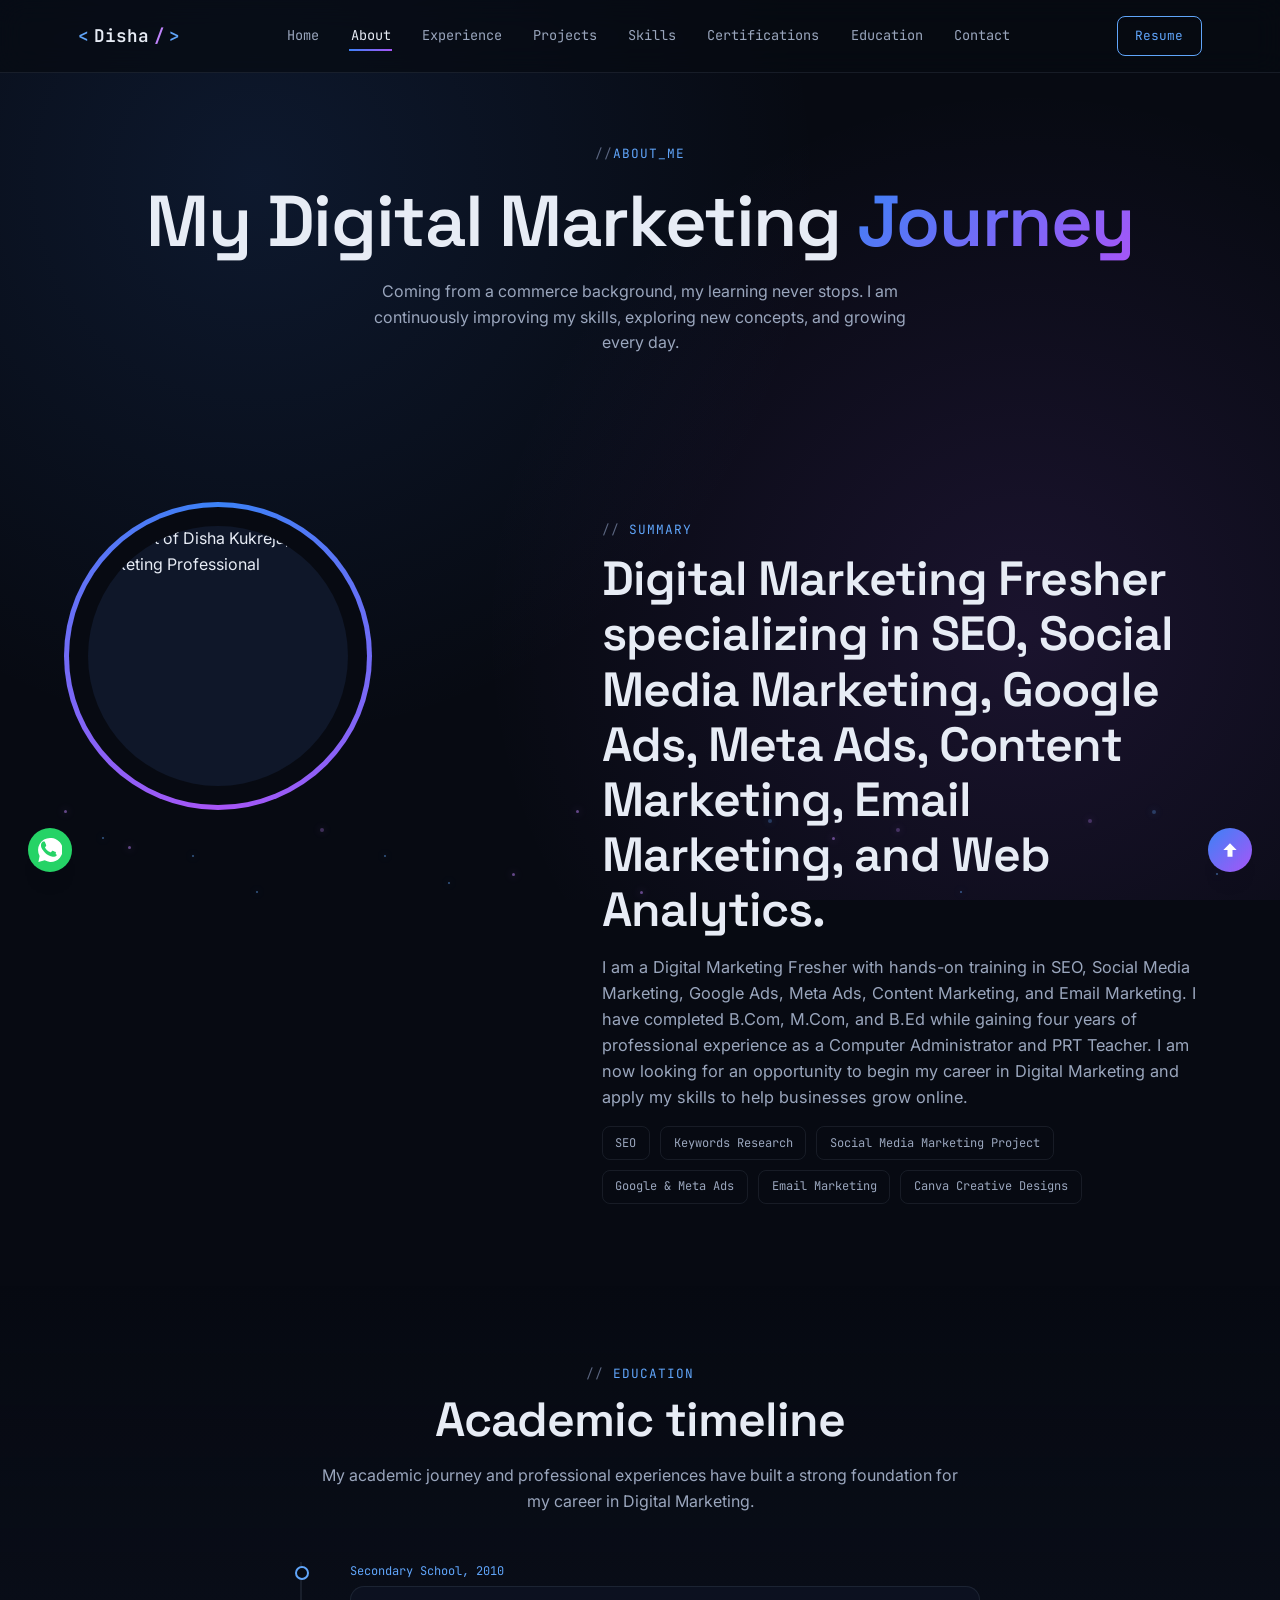
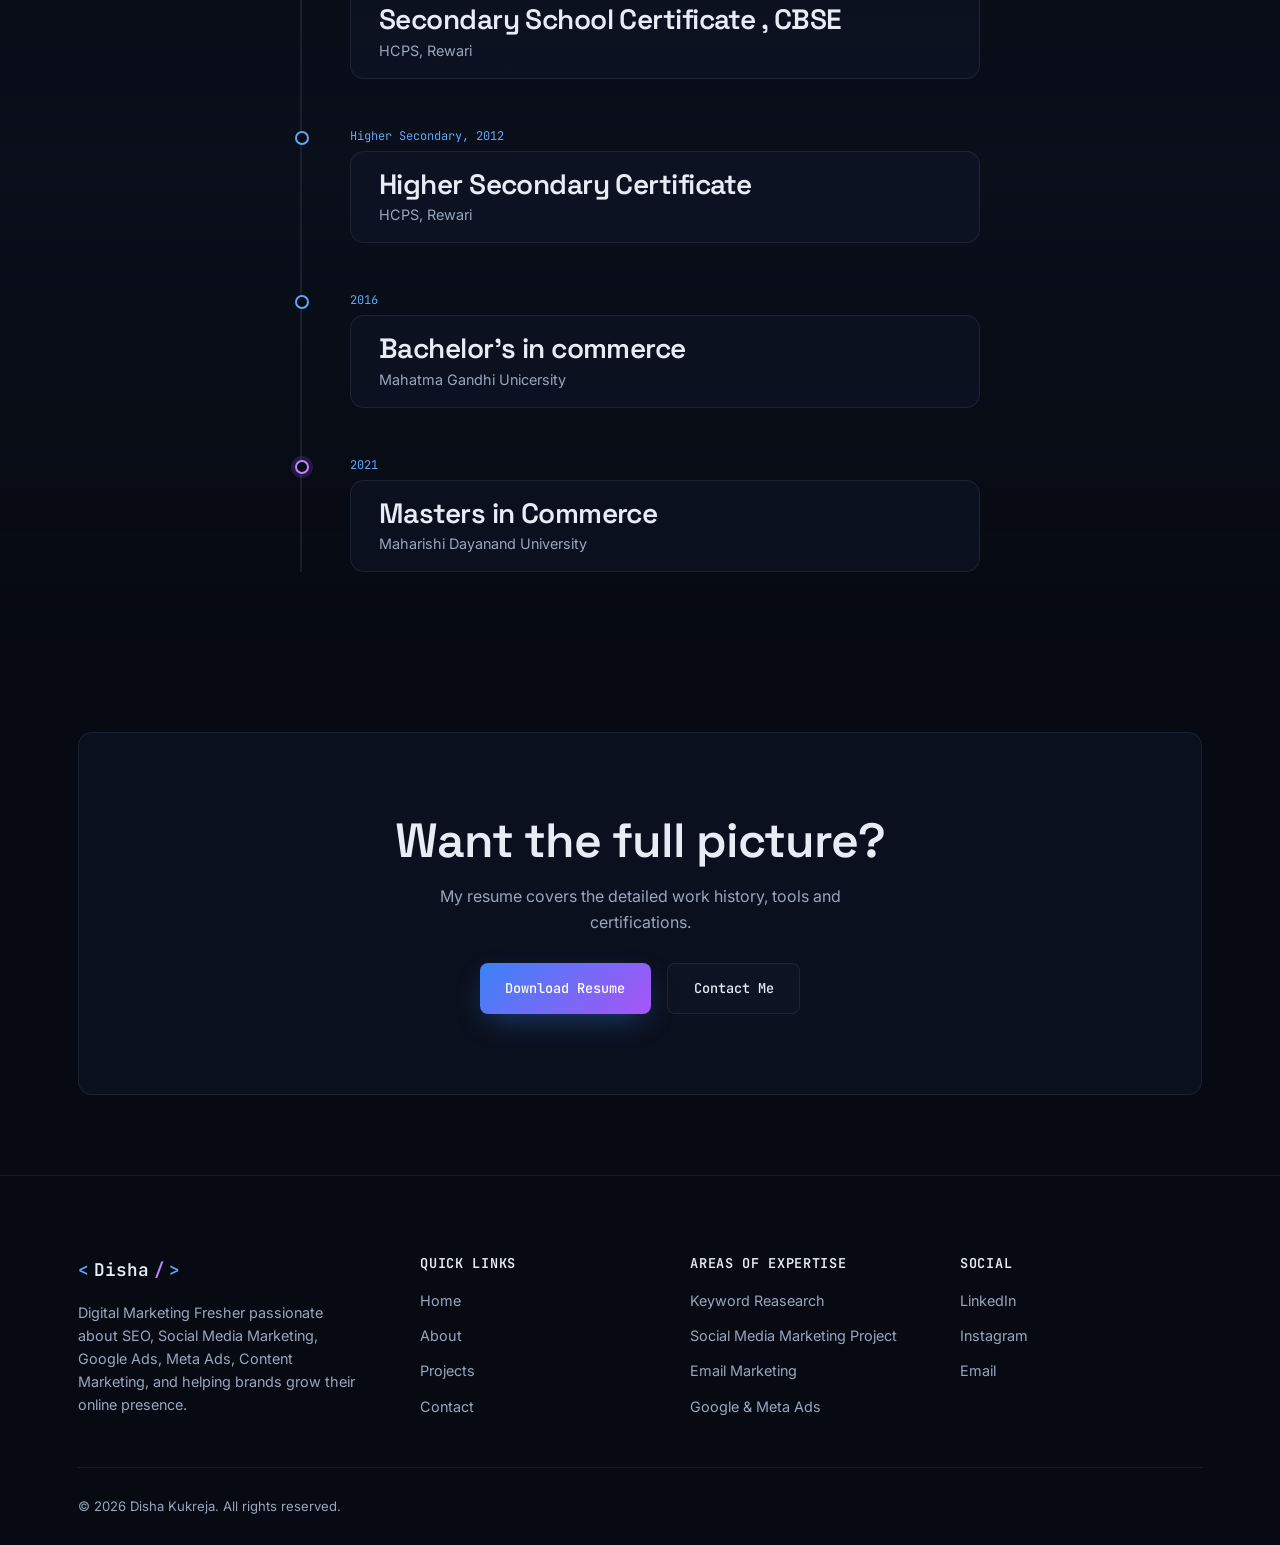
==== commit 0f7f9fa4: "Add files via upload" ====
--- a/about.html
+++ b/about.html
@@ -17,7 +17,7 @@
   <meta property="og:description"
     content="Background, education timeline and the passions driving my work in SEO, AI and Google and Meta Ads.">
   <meta property="og:type" content="profile">
-  <meta property="og:url" content="https://Disha.kukreja/about.html">
+  <meta property="og:url" content="https://dishakukreja41-ops.github.io/disha_portfoli0/about.html">
   <meta property="og:image" content="assets/images/profile.png">
 
   <meta name="twitter:card" content="summary_large_image">
